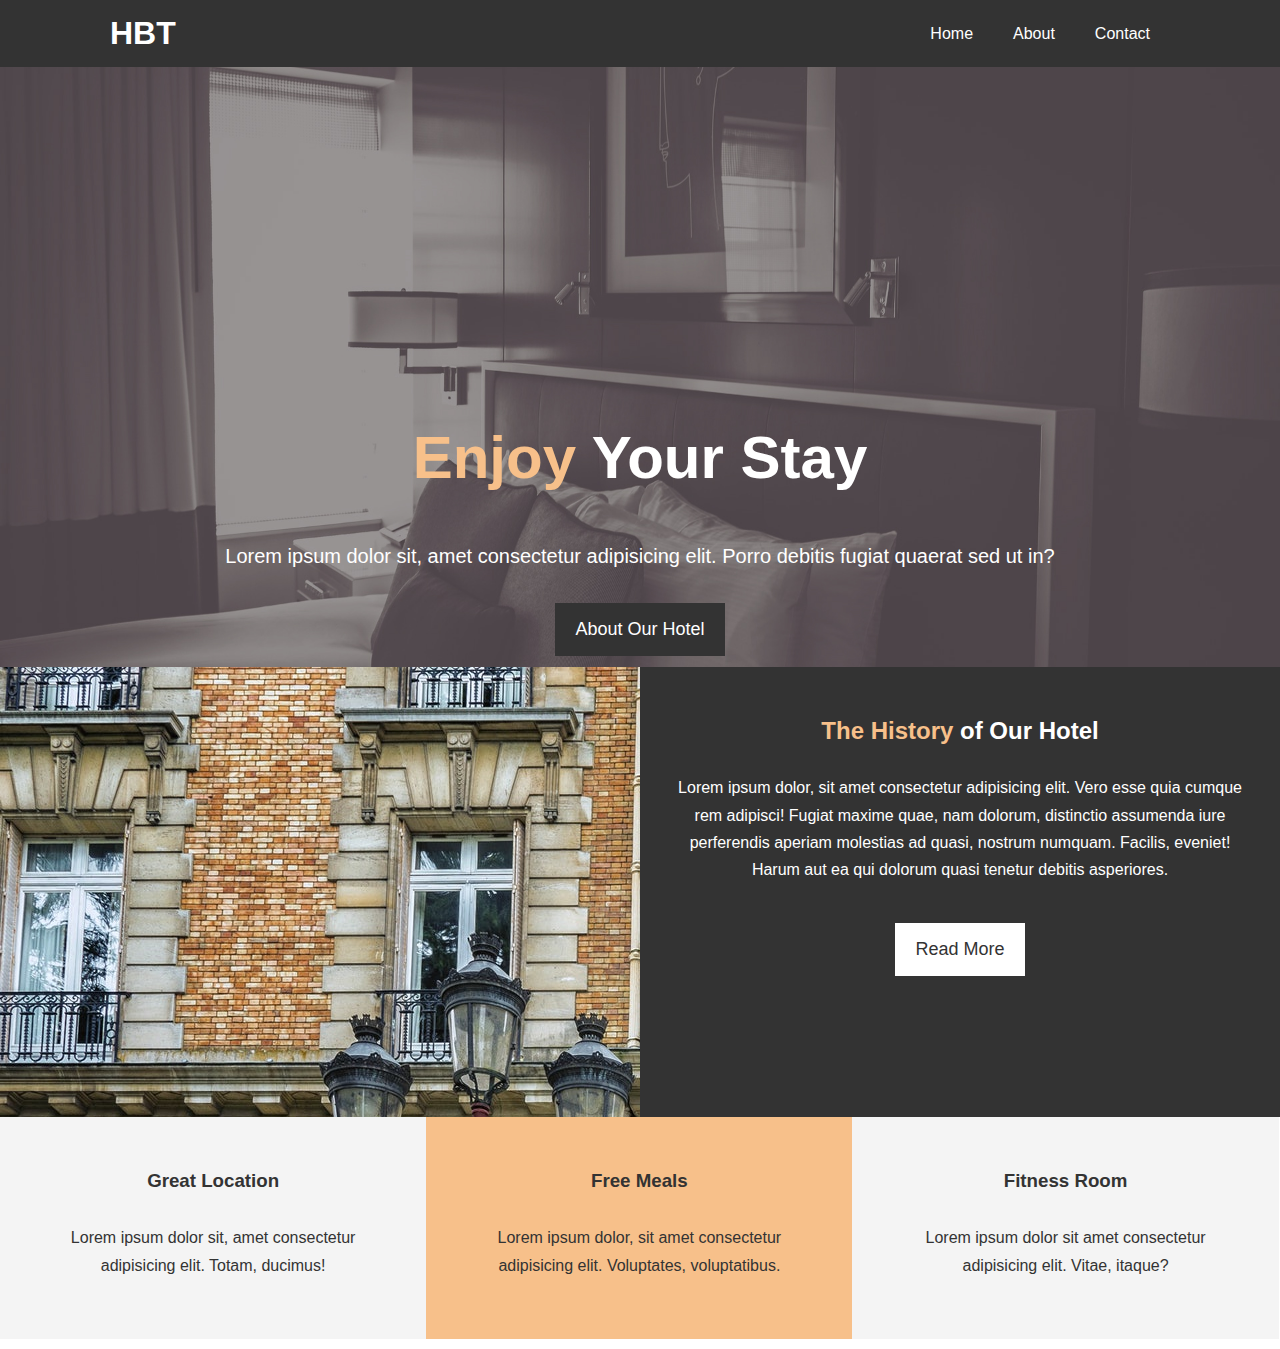
==== index.html @ efd9bcdd "Rename hotelsite.html to index.html" ====
<!DOCTYPE html>
<html lang="en">

<head>
    <meta charset="UTF-8">
    <meta http-equiv="X-UA-Compatible" content="IE=edge">
    <meta name="viewport" content="width=device-width, initial-scale=1.0">
    <meta name="description" content="Welcome to the most extraodinary website of the hotel">

    
        <link rel="stylesheet" media="screen and (max-width: 768px) " href="mobile.css">
        <link rel="stylesheet" href="style.css">
    <title>HBT </title>
</head>

<body>
    <header>
        <nav id="navbar">
            <div class="container">
                <h1 class="logo"><a href="hotelsite.html">HBT</a></h1>
                <ul>
                    <li><a href="hotelsite.html">Home </a></li>
                    <li><a href="About.html">About </a></li>
                    <li><a href="Contact.html">Contact</a></li>

                </ul>
            </div>
        </nav>
        <div id="showcase">
            <div class="container">
                <div class="showcase-content">
                    <h1>
                        <span class="text-primary"> Enjoy</span> Your Stay
                    </h1>
                    <p class="lead">Lorem ipsum dolor sit, amet consectetur adipisicing elit.
                        Porro debitis fugiat quaerat sed ut in?
                    </p>
                    <a class="btn" href="about.html">About Our Hotel</a>
                </div>

            </div>
        </div>
    </header>
    <section id="home-info" class="bg-dark">
        <div class="info-img"></div>
        <div class="info-content">
            <h2><span class="text-primary">The History</span> of Our Hotel</h2>
            <p>
                Lorem ipsum dolor, sit amet consectetur adipisicing elit. Vero esse quia cumque rem adipisci! Fugiat
                maxime
                quae, nam dolorum, distinctio assumenda iure perferendis aperiam molestias ad quasi, nostrum numquam.
                Facilis, eveniet! Harum aut ea qui dolorum quasi tenetur debitis asperiores.
            </p>
            <a href="About.html" class="btn-1">Read More </a>
        </div>
    </section>
    <section id="features">
        <div class="box bg-light">
            <i class="fa-solid fa-building"></i>
            <h3>Great Location</h3>
            <p>Lorem ipsum dolor sit, amet consectetur adipisicing elit. Totam, ducimus!</p>
        </div>
        <div class="box bg-primary">
            <h3>Free Meals</h3>
            <p>
                Lorem ipsum dolor, sit amet consectetur adipisicing elit. Voluptates, voluptatibus.
            </p>
        </div>
        <div class="box bg-light">
            <h3>
                Fitness Room
            </h3>
            <p> Lorem ipsum dolor sit amet consectetur adipisicing elit. Vitae, itaque?</p>
        </div>
        <div class="clr"></div>
    </section>
   
    <!-- <footer id="main-footer">
        <p>Hotel BT &copy;2022,All Right Reserved </p>

    </footer> -->
</body>

</html>
---- mobile.css ----
#navbar .logo {
     float: none;
     text-align: center;
 }
 #navbar .container ul {
     float: none;
 }
 #navbar .container ul li  {
   border-bottom: #444 dotted 1px;
    padding: 5px;
    float: none;
   text-align: center; 
 } 
#home-info .info-img {
    display: none;
}
 
 #home-info .info-img ,#home-info .info-content { 
    float: none;
    width: 100%;
    text-align: center;
 }
 #home-info .info-content p{
     text-align: center; 
     
 }
 #showcase{
     height: 100%;
 }
 #showcase .container .showcase-content {
     padding-top: 1px;
     padding-bottom: 30px;
 } 


  
  #features .box {
    float: none;
    width:100%;
  }
  #contact-info .box {
      float: none;
      width: 100%;
  }
  #about-info .container .info-left , #about-info .container .info-right {
      float: none;
      width: 100%;
      
  }
  #about-info .l-heading {
      text-align: center;
  }
---- style.css ----
* {
    margin: 0;
    padding: 0;
    box-sizing: border-box;
}

html,
body {
    font-family: 'Segoe UI', Tahoma, Geneva, Verdana, sans-serif;
    line-height: 1.7em;

}

.container {
    margin: auto;
    max-width: 1100px;
    overflow: auto;
    padding: 0 20px;
}

.text-primary {
    color: #f7c08a;
}

.lead {
    font-size: 20px;
}

.btn {
    display: inline-block;
    font-size: 18px;
    color: #fff;
    background: #333;
    padding: 13px 20px;
    border: none;
    cursor: pointer;
}

.btn:hover {
    background-color: #f7c08a;
    color: #333;
}

.btn-light {
    background: #f4f4f4;
    color: #333;

}
.py-1{
    padding: 10px 0;
}
  .py-2{ 
       padding: 20px 0;
}
  .py-3{ 
       padding: 30px 0;
}
.btn-1 {
    display: inline-block;
    font-size: 18px;
    color:#333 ;
    background: #fff;
    padding: 13px 20px;
    border: none;
    cursor: pointer;
}
.btn-1:hover {
    background-color: #f7c08a;
    color: #333;
}
.bg-dark{
    background-color: #333;
    color: #fff;
}
.bg-primary{
    background: #f7c08a;
    color: #333;
}
 .bg-light{
     background-color: #f4f4f4;
     color: #333;
 }
a {
    color: #333;
    text-decoration: none;
}

h1,
h2,
h3 {
    padding-bottom: 20px;
}

.l-heading   {
    font-size: 40px;
}
p {
    margin: 10px 0;
}

#navbar {
    background: #333;
    color: #fff;
    overflow: auto;
}

#navbar a {
    color: #fff;

}

#navbar h1 {
    float: left;
    padding-top: 20px;

}

#navbar ul {
    list-style: none;
    float: right;
}

#navbar ul li {
    float: left;

}
.clr{
    clear: both;
}
#navbar ul li a {
    display: block;
    padding: 20px;
    text-align: center;

}

#navbar ul li a:hover,
#navbar ul li .current {
    background: #444;
    color: #f7c08a;

}

#showcase {
    background: url("./showcase.jpg") no-repeat center center/cover;
    height: 600px;
}

#showcase, .showcase-content {
    color: #fff;
    text-align: center;
    padding-top: 170px;
}

#showcase .showcase-content h1 {
    font-size: 60px;
    line-height: 1.7em;
}

#showcase .showcase-content p {
    padding-bottom: 20px;
    line-height: 1.7em;
}
#home-info{
    height: 450px;
}
.info-img {
    float: left;
    width: 50%;
    min-height: 100%;
    background: url("./photo-1.jpg") no-repeat;
}

#home-info .info-content {
float: right;
width: 50%;
height: 100%;
text-align: center;
padding: 50px 30px;
overflow: hidden;
}
#home-info .info-content p {
    padding-bottom: 30px;

}
.box {
    float: left;
    width: 33.3%;
    padding: 50px;
    text-align: center;

}
.box {
       margin-bottom: 10px;
}

/* About */
  
#about-info .info-right {
    float: right;
    width: 50%;
    min-height: 100%;
}
#about-info .info-right img {
display: block;
margin: auto;
width: 70%;
border-radius: 50%;
}
#about-info .info-left{
    float: left;
    width: 50%;
    min-height: 100%;

}
 #contact-form .form-group{
     margin-bottom: 20px;
 }
 #contact-form label{
     display: block;
     margin-bottom: 5px;
 }
 #contact-form input, #contact-form textarea{
     width: 100%;
     padding: 10px;
     border: 1px #ddd  solid;
 }
 #contact-form textarea {
     height: 200px;
 }
 #contact-form input:focus, #contact-form textarea:focus {
           outline: none;
           border-color: #f7c88a;
 }
 
#main-footer {
    text-align: center;
    background: #444;
    color: #fff;
    padding: 20px;
}
#testinomials {
    height: 100%;
    background: url("./test-bg.jpg") no-repeat center center/cover;
    padding-top: 100px;
}
#testinomials  h2 {
    color: #fff; 
    text-align: center;
    padding-bottom: 40px;
}
#testinomials .testinomial{
    padding: 20px;
    margin-bottom: 40px;
    border-radius: 5px;
    opacity: 0.8;
}

#testinomials .testinomial img {
    width: 100px;
    float: left;
    margin: 10px;
    border-radius: 50%;
}
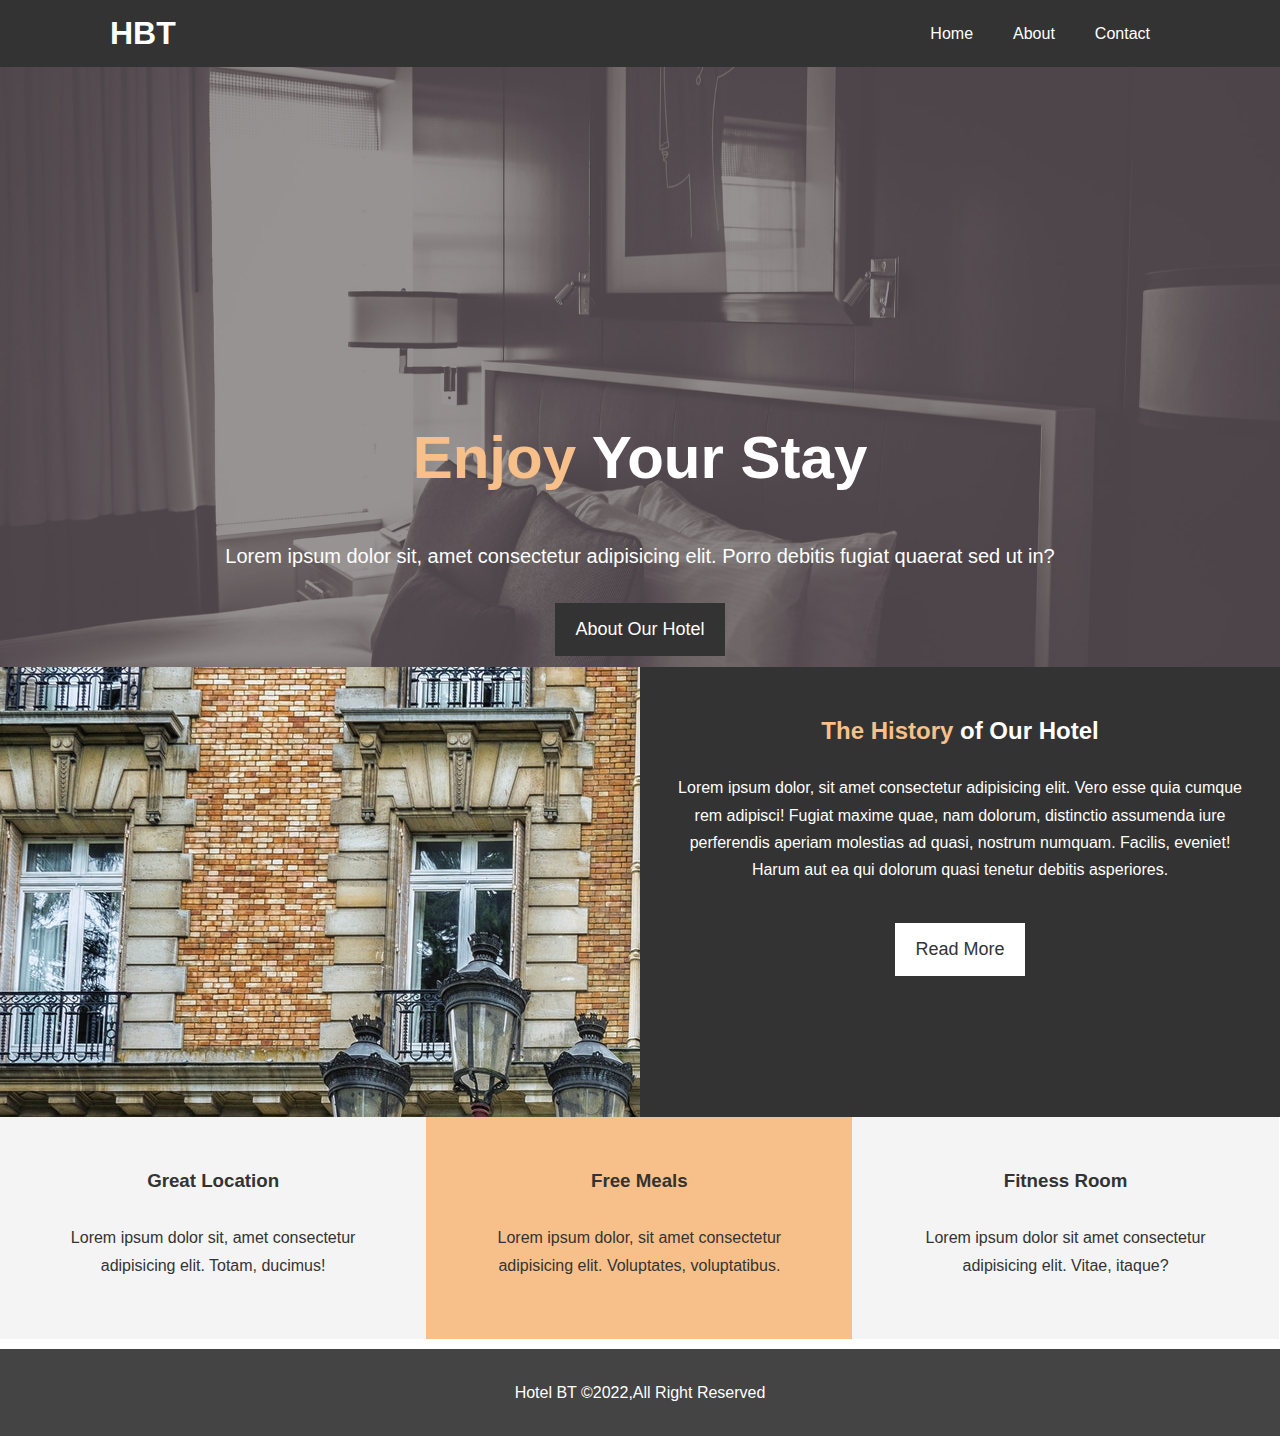
==== commit 5214df78: "Update index.html" ====
--- a/index.html
+++ b/index.html
@@ -75,10 +75,10 @@
         <div class="clr"></div>
     </section>
    
-    <!-- <footer id="main-footer">
+    <footer id="main-footer">
         <p>Hotel BT &copy;2022,All Right Reserved </p>
 
-    </footer> -->
+    </footer>
 </body>
 
 </html>
